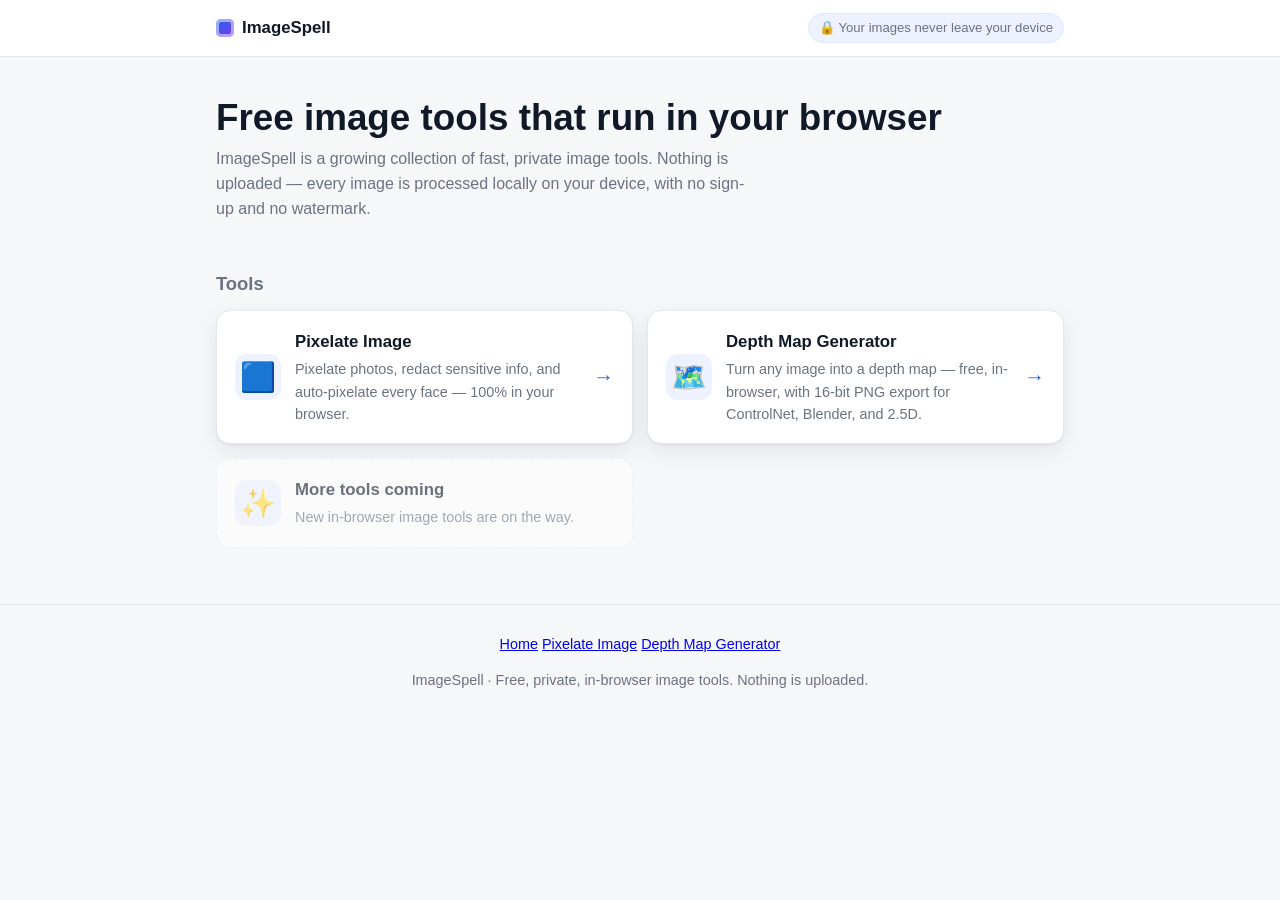
==== public/index.html @ 02b1c8cc "refactor(site): monorepo layout under public/ + add depth-map-generator Restructure ImageSpell as a " ====
<!DOCTYPE html>
<html lang="en">
  <head>
    <meta charset="utf-8" />
    <meta name="viewport" content="width=device-width, initial-scale=1" />

    <title>ImageSpell — Free, private, in-browser image tools</title>
    <meta
      name="description"
      content="ImageSpell is a growing set of free image tools that run entirely in your browser. No uploads, no sign-up — your images never leave your device."
    />
    <link rel="canonical" href="https://imagespell.com/" />

    <meta property="og:type" content="website" />
    <meta property="og:title" content="ImageSpell — Free, private image tools" />
    <meta
      property="og:description"
      content="Free image tools that run entirely in your browser. No uploads, no sign-up."
    />
    <meta property="og:url" content="https://imagespell.com/" />
    <meta property="og:image" content="https://imagespell.com/og-image.png" />
    <meta name="twitter:card" content="summary_large_image" />

    <!-- List of tools (structured data) -->
    <script type="application/ld+json">
      {
        "@context": "https://schema.org",
        "@type": "WebSite",
        "name": "ImageSpell",
        "url": "https://imagespell.com/",
        "hasPart": [
          {
            "@type": "WebApplication",
            "name": "Pixelate Image",
            "applicationCategory": "MultimediaApplication",
            "operatingSystem": "Any (web browser)",
            "url": "https://imagespell.com/pixelate-image/",
            "offers": { "@type": "Offer", "price": "0", "priceCurrency": "USD" }
          },
          {
            "@type": "WebApplication",
            "name": "Depth Map Generator",
            "applicationCategory": "MultimediaApplication",
            "operatingSystem": "Any (web browser)",
            "url": "https://imagespell.com/depth-map-generator/",
            "offers": { "@type": "Offer", "price": "0", "priceCurrency": "USD" }
          }
        ]
      }
    </script>

    <link rel="stylesheet" href="/css/styles.css" />
  </head>
  <body>
    <header class="site-header">
      <div class="wrap">
        <a class="brand" href="/">
          <span class="brand-mark" aria-hidden="true"></span>
          <span>ImageSpell</span>
        </a>
        <span class="privacy-pill">🔒 Your images never leave your device</span>
      </div>
    </header>

    <main>
      <section class="home-hero wrap">
        <h1>Free image tools that run in your browser</h1>
        <p class="sub">
          ImageSpell is a growing collection of fast, private image tools. Nothing
          is uploaded — every image is processed locally on your device, with no
          sign-up and no watermark.
        </p>
      </section>

      <section class="wrap">
        <h2 class="tools-heading">Tools</h2>
        <div class="tool-grid">
          <a class="tool-card" href="/pixelate-image/">
            <span class="tool-emoji" aria-hidden="true">🟦</span>
            <span class="tool-body">
              <span class="tool-name">Pixelate Image</span>
              <span class="tool-desc">
                Pixelate photos, redact sensitive info, and auto-pixelate every face —
                100% in your browser.
              </span>
            </span>
            <span class="tool-arrow" aria-hidden="true">→</span>
          </a>

          <a class="tool-card" href="/depth-map-generator/">
            <span class="tool-emoji" aria-hidden="true">🗺️</span>
            <span class="tool-body">
              <span class="tool-name">Depth Map Generator</span>
              <span class="tool-desc">
                Turn any image into a depth map — free, in-browser, with 16-bit
                PNG export for ControlNet, Blender, and 2.5D.
              </span>
            </span>
            <span class="tool-arrow" aria-hidden="true">→</span>
          </a>

          <div class="tool-card is-soon" aria-disabled="true">
            <span class="tool-emoji" aria-hidden="true">✨</span>
            <span class="tool-body">
              <span class="tool-name">More tools coming</span>
              <span class="tool-desc">New in-browser image tools are on the way.</span>
            </span>
          </div>
        </div>
      </section>
    </main>

    <footer class="site-footer">
      <div class="wrap">
        <nav class="footer-nav">
          <a href="/" aria-current="page">Home</a>
          <a href="/pixelate-image/">Pixelate Image</a>
          <a href="/depth-map-generator/">Depth Map Generator</a>
        </nav>
        <p>ImageSpell · Free, private, in-browser image tools. Nothing is uploaded.</p>
      </div>
    </footer>
  </body>
</html>
---- css/styles.css ----
/* ------------------------------------------------------------------ */
/* Design tokens                                                        */
/* ------------------------------------------------------------------ */
:root {
  --bg: #f6f7f9;
  --surface: #ffffff;
  --ink: #111827;
  --muted: #6b7280;
  --line: #e5e7eb;
  --brand: #2563eb;
  --brand-dark: #1d4ed8;
  --accent: #7c3aed;
  --radius: 14px;
  --shadow: 0 1px 2px rgba(16, 24, 40, 0.06), 0 8px 24px rgba(16, 24, 40, 0.08);
  --wrap: 880px;
  --font: -apple-system, BlinkMacSystemFont, "Segoe UI", Roboto, Helvetica,
    Arial, sans-serif;
}

* { box-sizing: border-box; }

/* The `hidden` attribute must win over display rules like .controls{display:grid}. */
[hidden] { display: none !important; }

html { -webkit-text-size-adjust: 100%; }

body {
  margin: 0;
  font-family: var(--font);
  color: var(--ink);
  background: var(--bg);
  line-height: 1.55;
}

.wrap {
  width: 100%;
  max-width: var(--wrap);
  margin: 0 auto;
  padding: 0 16px;
}

/* ------------------------------------------------------------------ */
/* Header / footer                                                      */
/* ------------------------------------------------------------------ */
.site-header {
  background: var(--surface);
  border-bottom: 1px solid var(--line);
}
.site-header .wrap {
  display: flex;
  align-items: center;
  justify-content: space-between;
  gap: 12px;
  min-height: 56px;
  flex-wrap: wrap;
}
.brand {
  display: inline-flex;
  align-items: center;
  gap: 8px;
  font-weight: 700;
  text-decoration: none;
  color: var(--ink);
  font-size: 1.05rem;
}
.brand-mark {
  width: 18px;
  height: 18px;
  border-radius: 5px;
  background: linear-gradient(135deg, var(--brand), var(--accent));
  box-shadow: inset 0 0 0 3px rgba(255, 255, 255, 0.5);
}
.privacy-pill {
  font-size: 0.82rem;
  color: var(--muted);
  background: #eef2ff;
  border: 1px solid #e0e7ff;
  padding: 4px 10px;
  border-radius: 999px;
  white-space: nowrap;
}

.site-footer {
  margin-top: 48px;
  padding: 28px 0;
  border-top: 1px solid var(--line);
  color: var(--muted);
  font-size: 0.9rem;
  text-align: center;
}

/* ------------------------------------------------------------------ */
/* Hero + tool                                                          */
/* ------------------------------------------------------------------ */
.hero { padding: 28px 16px 8px; }
h1 {
  font-size: clamp(1.6rem, 4.5vw, 2.3rem);
  line-height: 1.15;
  margin: 0 0 8px;
}
.sub {
  color: var(--muted);
  margin: 0 0 20px;
  max-width: 60ch;
}

.tool {
  background: var(--surface);
  border: 1px solid var(--line);
  border-radius: var(--radius);
  box-shadow: var(--shadow);
  padding: 16px;
}

/* Dropzone */
.dropzone {
  border: 2px dashed #cbd5e1;
  border-radius: 12px;
  background: #fbfcfe;
  padding: 40px 16px;
  text-align: center;
  cursor: pointer;
  transition: border-color 0.15s, background 0.15s;
}
.dropzone:hover,
.dropzone:focus-visible { border-color: var(--brand); background: #f3f7ff; }
.dropzone.dragover {
  border-color: var(--brand);
  background: #eaf1ff;
}
.dz-icon { font-size: 2.4rem; }
.dz-title { font-weight: 600; font-size: 1.1rem; margin: 6px 0 2px; }
.dz-or { color: var(--muted); margin: 0 0 4px; }
.dz-link { color: var(--brand); font-weight: 600; text-decoration: underline; }
.dz-note { color: var(--muted); font-size: 0.82rem; margin: 6px 0 0; }
kbd {
  font: inherit;
  background: #f1f5f9;
  border: 1px solid var(--line);
  border-bottom-width: 2px;
  border-radius: 5px;
  padding: 0 5px;
  font-size: 0.82em;
}

/* Canvas stage */
.stage { text-align: center; }
.canvas-holder {
  position: relative;
  display: inline-block;
  max-width: 100%;
  line-height: 0;
  background: repeating-conic-gradient(#eef0f3 0% 25%, #fff 0% 50%) 50% / 22px 22px;
  border-radius: 10px;
  overflow: hidden;
}
#canvas { max-width: 100%; height: auto; display: block; }
.overlay {
  position: absolute;
  inset: 0;
  width: 100%;
  height: 100%;
  touch-action: none;
}
.overlay.selectable { cursor: crosshair; }
.region-hint {
  color: var(--muted);
  font-size: 0.88rem;
  margin: 10px auto 0;
  max-width: 46ch;
}

/* Controls */
.controls { margin-top: 16px; display: grid; gap: 14px; }
.control-row { display: flex; align-items: center; gap: 12px; flex-wrap: wrap; }
.slider-label {
  font-weight: 600;
  font-size: 0.9rem;
  display: inline-flex;
  gap: 6px;
  min-width: 120px;
}
.slider-label output {
  color: var(--brand);
  font-variant-numeric: tabular-nums;
}
#blockSlider { flex: 1; min-width: 160px; accent-color: var(--brand); }

.modes { gap: 8px; }
.seg,
.btn-face,
.btn-ghost,
.btn-primary {
  font: inherit;
  border-radius: 9px;
  padding: 9px 14px;
  cursor: pointer;
  border: 1px solid var(--line);
  background: var(--surface);
  color: var(--ink);
  transition: background 0.12s, border-color 0.12s, box-shadow 0.12s;
}
.seg.active {
  background: var(--brand);
  border-color: var(--brand);
  color: #fff;
}
.btn-face {
  background: linear-gradient(135deg, var(--brand), var(--accent));
  border: none;
  color: #fff;
  font-weight: 600;
  margin-left: auto;
}
.btn-face:disabled { opacity: 0.6; cursor: default; }
.btn-ghost { color: var(--muted); }
.btn-ghost:hover { border-color: #cbd5e1; }

.download-row { border-top: 1px solid var(--line); padding-top: 14px; }
.fmt-label { font-weight: 600; font-size: 0.9rem; }
#formatSelect {
  font: inherit;
  padding: 9px 10px;
  border-radius: 9px;
  border: 1px solid var(--line);
  background: var(--surface);
}
.btn-primary {
  background: var(--brand);
  border-color: var(--brand);
  color: #fff;
  font-weight: 600;
  min-width: 120px;
}
.btn-primary:hover { background: var(--brand-dark); }
.btn-primary:disabled { opacity: 0.6; cursor: default; }
#resetBtn { margin-left: auto; }

.status {
  min-height: 20px;
  font-size: 0.88rem;
  color: var(--muted);
  text-align: center;
  opacity: 0;
  transition: opacity 0.15s;
}
.status.visible { opacity: 1; }

/* ------------------------------------------------------------------ */
/* LP content                                                           */
/* ------------------------------------------------------------------ */
.content { padding: 8px 16px; }
.content h2 {
  font-size: 1.35rem;
  margin: 34px 0 12px;
}
.steps,
.cases { padding-left: 22px; margin: 0; display: grid; gap: 10px; }
.steps li,
.cases li { padding-left: 4px; }

.faq { display: grid; gap: 10px; }
.faq details {
  background: var(--surface);
  border: 1px solid var(--line);
  border-radius: 10px;
  padding: 4px 14px;
}
.faq summary {
  cursor: pointer;
  font-weight: 600;
  padding: 10px 0;
  list-style: none;
}
.faq summary::-webkit-details-marker { display: none; }
.faq summary::after { content: "＋"; float: right; color: var(--muted); }
.faq details[open] summary::after { content: "－"; }
.faq p { margin: 0 0 12px; color: #374151; }

/* ------------------------------------------------------------------ */
/* Home (umbrella) page                                                 */
/* ------------------------------------------------------------------ */
.home-hero { padding: 40px 16px 8px; }
.tools-heading { font-size: 1.15rem; margin: 20px 0 12px; color: var(--muted); }
.tool-grid {
  display: grid;
  grid-template-columns: repeat(auto-fill, minmax(280px, 1fr));
  gap: 14px;
  padding-bottom: 8px;
}
.tool-card {
  display: flex;
  align-items: center;
  gap: 14px;
  background: var(--surface);
  border: 1px solid var(--line);
  border-radius: var(--radius);
  box-shadow: var(--shadow);
  padding: 18px;
  text-decoration: none;
  color: var(--ink);
  transition: transform 0.12s, border-color 0.12s, box-shadow 0.12s;
}
a.tool-card:hover {
  transform: translateY(-2px);
  border-color: var(--brand);
}
.tool-emoji {
  font-size: 1.8rem;
  width: 46px;
  height: 46px;
  display: grid;
  place-items: center;
  border-radius: 12px;
  background: #eef2ff;
  flex: none;
}
.tool-body { display: flex; flex-direction: column; gap: 3px; }
.tool-name { font-weight: 700; font-size: 1.05rem; }
.tool-desc { color: var(--muted); font-size: 0.9rem; }
.tool-arrow { margin-left: auto; color: var(--brand); font-size: 1.3rem; }
.tool-card.is-soon {
  opacity: 0.6;
  box-shadow: none;
  border-style: dashed;
  cursor: default;
}

/* ------------------------------------------------------------------ */
/* Mobile                                                               */
/* ------------------------------------------------------------------ */
@media (max-width: 560px) {
  .privacy-pill { display: none; }
  .btn-face { margin-left: 0; width: 100%; order: 3; }
  #resetBtn { margin-left: 0; }
  .slider-label { min-width: 100%; }
  .modes { gap: 8px; }
  .seg { flex: 1; }
  .download-row { gap: 8px; }
  .btn-primary { flex: 1; }
}

@media (prefers-reduced-motion: reduce) {
  * { transition: none !important; }
}
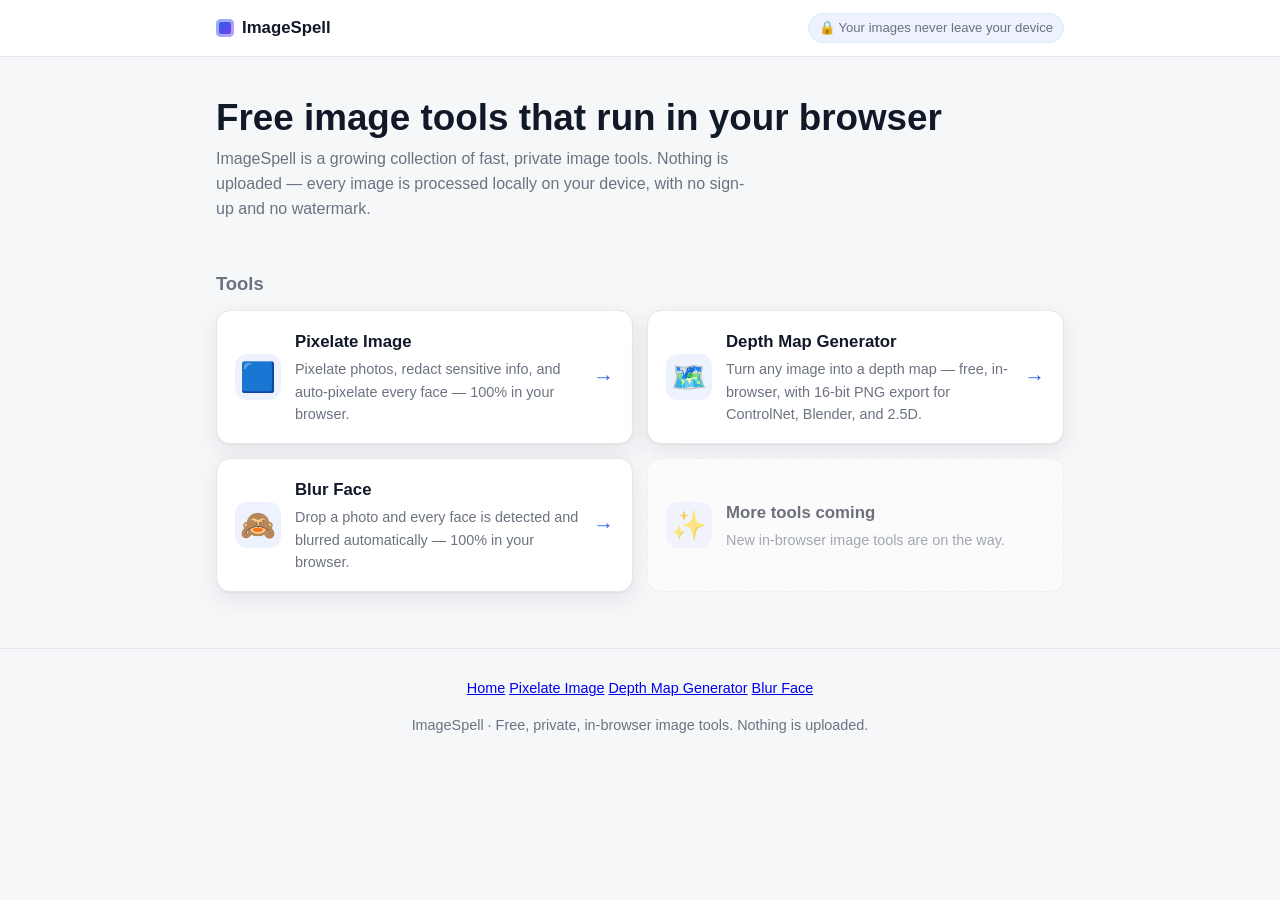
==== commit 67c842b4: "docs(integration): wire /blur-face into home, sitemap, and tool cross-links Explicit integration ste" ====
--- a/public/index.html
+++ b/public/index.html
@@ -44,12 +44,20 @@
             "operatingSystem": "Any (web browser)",
             "url": "https://imagespell.com/depth-map-generator/",
             "offers": { "@type": "Offer", "price": "0", "priceCurrency": "USD" }
+          },
+          {
+            "@type": "WebApplication",
+            "name": "Blur Face",
+            "applicationCategory": "MultimediaApplication",
+            "operatingSystem": "Any (web browser)",
+            "url": "https://imagespell.com/blur-face/",
+            "offers": { "@type": "Offer", "price": "0", "priceCurrency": "USD" }
           }
         ]
       }
     </script>
 
-    <link rel="stylesheet" href="/css/styles.css" />
+    <link rel="stylesheet" href="/css/styles.css?v=2" />
   </head>
   <body>
     <header class="site-header">
@@ -99,6 +107,18 @@
             <span class="tool-arrow" aria-hidden="true">→</span>
           </a>
 
+          <a class="tool-card" href="/blur-face/">
+            <span class="tool-emoji" aria-hidden="true">🙈</span>
+            <span class="tool-body">
+              <span class="tool-name">Blur Face</span>
+              <span class="tool-desc">
+                Drop a photo and every face is detected and blurred automatically —
+                100% in your browser.
+              </span>
+            </span>
+            <span class="tool-arrow" aria-hidden="true">→</span>
+          </a>
+
           <div class="tool-card is-soon" aria-disabled="true">
             <span class="tool-emoji" aria-hidden="true">✨</span>
             <span class="tool-body">
@@ -116,6 +136,7 @@
           <a href="/" aria-current="page">Home</a>
           <a href="/pixelate-image/">Pixelate Image</a>
           <a href="/depth-map-generator/">Depth Map Generator</a>
+          <a href="/blur-face/">Blur Face</a>
         </nav>
         <p>ImageSpell · Free, private, in-browser image tools. Nothing is uploaded.</p>
       </div>
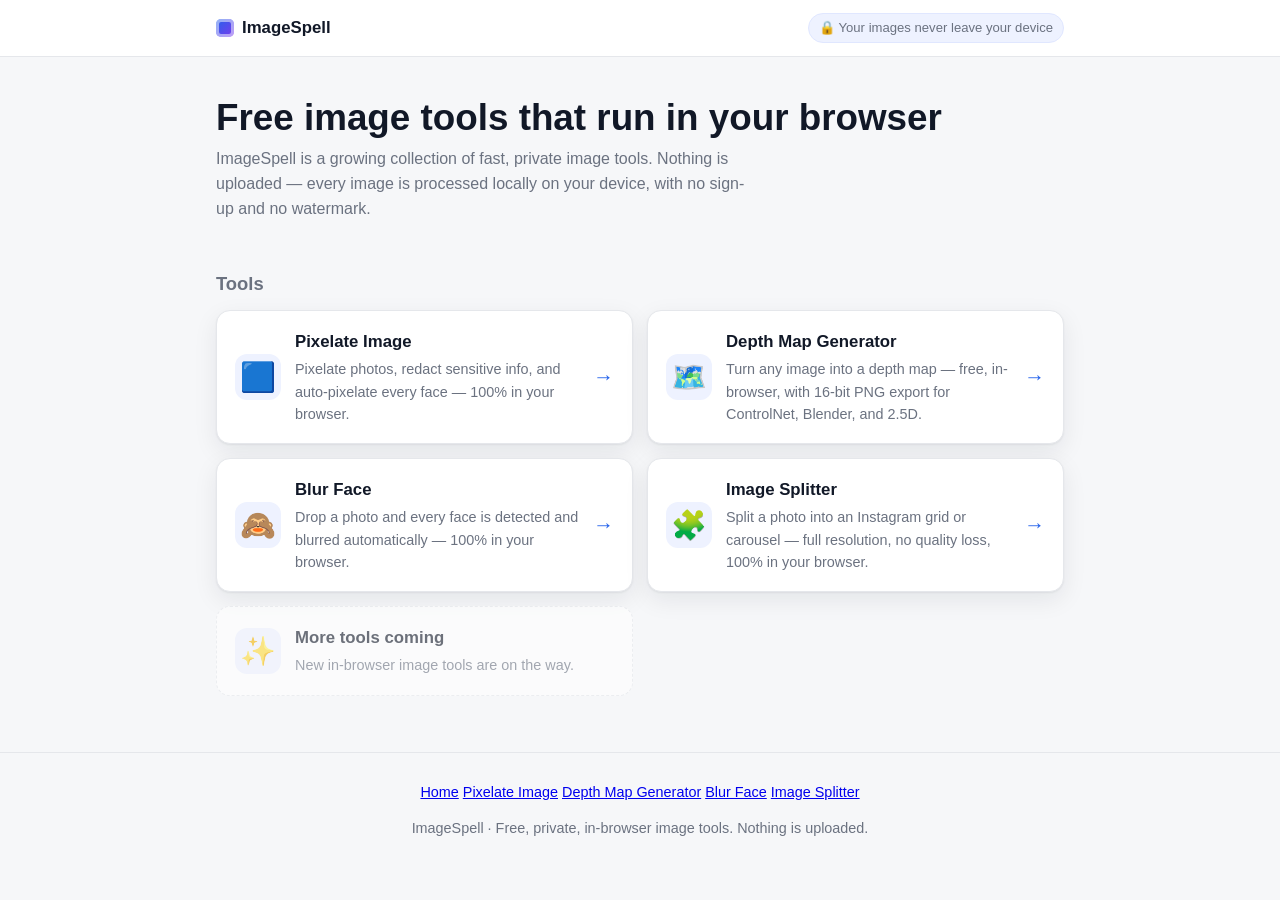
==== commit 277f9aae: "feat(site): add Image Splitter to home page grid and JSON-LD Integration step for the 4th tool per R" ====
--- a/public/index.html
+++ b/public/index.html
@@ -51,6 +51,14 @@
             "applicationCategory": "MultimediaApplication",
             "operatingSystem": "Any (web browser)",
             "url": "https://imagespell.com/blur-face/",
+            "offers": { "@type": "Offer", "price": "0", "priceCurrency": "USD" }
+          },
+          {
+            "@type": "WebApplication",
+            "name": "Image Splitter",
+            "applicationCategory": "MultimediaApplication",
+            "operatingSystem": "Any (web browser)",
+            "url": "https://imagespell.com/image-splitter/",
             "offers": { "@type": "Offer", "price": "0", "priceCurrency": "USD" }
           }
         ]
@@ -119,6 +127,18 @@
             <span class="tool-arrow" aria-hidden="true">→</span>
           </a>
 
+          <a class="tool-card" href="/image-splitter/">
+            <span class="tool-emoji" aria-hidden="true">🧩</span>
+            <span class="tool-body">
+              <span class="tool-name">Image Splitter</span>
+              <span class="tool-desc">
+                Split a photo into an Instagram grid or carousel — full resolution,
+                no quality loss, 100% in your browser.
+              </span>
+            </span>
+            <span class="tool-arrow" aria-hidden="true">→</span>
+          </a>
+
           <div class="tool-card is-soon" aria-disabled="true">
             <span class="tool-emoji" aria-hidden="true">✨</span>
             <span class="tool-body">
@@ -137,6 +157,7 @@
           <a href="/pixelate-image/">Pixelate Image</a>
           <a href="/depth-map-generator/">Depth Map Generator</a>
           <a href="/blur-face/">Blur Face</a>
+          <a href="/image-splitter/">Image Splitter</a>
         </nav>
         <p>ImageSpell · Free, private, in-browser image tools. Nothing is uploaded.</p>
       </div>
